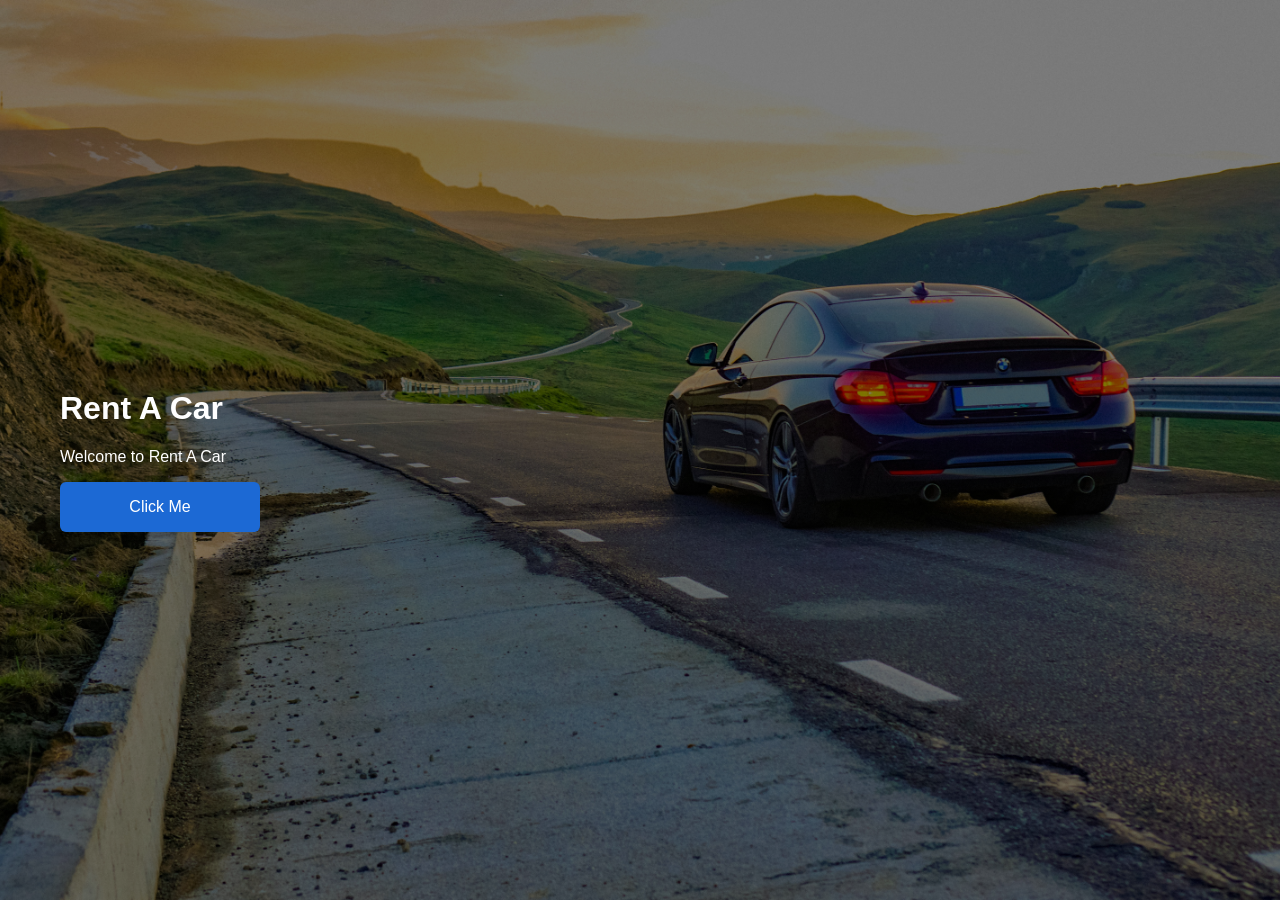
==== index.html @ 6e778a54 "Shtova faqen Rent A Car me wallpaper BMW" ====
<!DOCTYPE html>
<html lang="en">
<head>
    <meta charset="UTF-8">
    <meta name="viewport" content="width=device-width, initial-scale=1.0">
    <link rel="stylesheet" href="style.css">
    <title>Rent A Car</title>
</head>
<body>
    <div id="container">
        <div id="header"></div>

        <div id="content">
            <h1>Rent A Car</h1>
            <p>Welcome to Rent A Car</p>
        </div>

        <div id="footer">
            <button class="appointment-btn">Click Me</button>
        </div>
    </div>
</body>
</html>
---- style.css ----
* {
    box-sizing: border-box;
}

body {
    margin: 0;
    padding: 0;
    font-family: Arial, sans-serif;
}

#container {
    min-height: 100vh;
    display: flex;
    flex-direction: column;
    align-items: flex-start;   
    justify-content: center;   
    padding: 0 60px;
    color: white;

    background-image:
        linear-gradient(rgba(0, 0, 0, 0.5), rgba(0, 0, 0, 0.5)),
        url('bmw.jpg');
    background-size: cover;
    background-position: center;
    background-repeat: no-repeat;
    background-color: black;
}

.appointment-btn {
    background-color: #1c69d4;
    color: white;
    width: 200px;
    height: 50px;
    border: none;
    border-radius: 6px;
    font-size: 1rem;
    cursor: pointer;
}

.appointment-btn:hover {
    background-color: #1553a8;
}
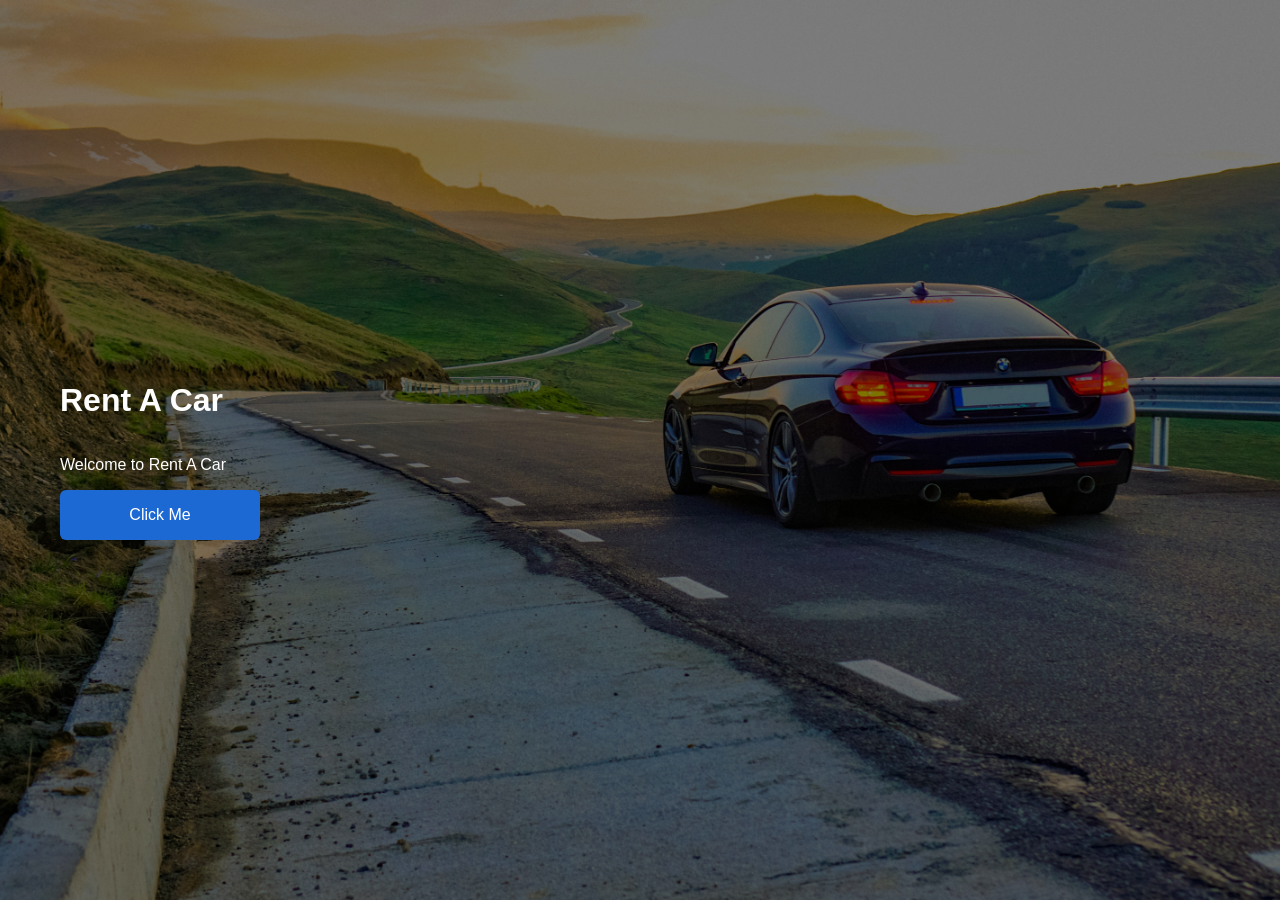
==== commit 81cf741c: "Shtova logon dhe faqet e plota" ====
--- a/index.html
+++ b/index.html
@@ -8,16 +8,10 @@
 </head>
 <body>
     <div id="container">
-        <div id="header"></div>
-
-        <div id="content">
-            <h1>Rent A Car</h1>
-            <p>Welcome to Rent A Car</p>
-        </div>
-
-        <div id="footer">
-            <button class="appointment-btn">Click Me</button>
-        </div>
+        <h1>Rent A Car</h1>
+        <p>Welcome to Rent A Car</p>
+        
+        <a href="cars.html" class="appointment-btn">Click Me</a>
     </div>
 </body>
 </html>
--- a/style.css
+++ b/style.css
@@ -8,18 +8,19 @@
     font-family: Arial, sans-serif;
 }
 
+/* ===== HOME ===== */
 #container {
     min-height: 100vh;
     display: flex;
     flex-direction: column;
-    align-items: flex-start;   
-    justify-content: center;   
+    align-items: flex-start;
+    justify-content: center;
     padding: 0 60px;
     color: white;
 
     background-image:
         linear-gradient(rgba(0, 0, 0, 0.5), rgba(0, 0, 0, 0.5)),
-        url('bmw.jpg');
+        url('/cars/bmw.jpg');
     background-size: cover;
     background-position: center;
     background-repeat: no-repeat;
@@ -27,16 +28,367 @@
 }
 
 .appointment-btn {
+    display: block;
     background-color: #1c69d4;
     color: white;
     width: 200px;
     height: 50px;
+    line-height: 50px;
+    text-align: center;
+    text-decoration: none;
+    border-radius: 6px;
+    font-size: 1rem;
+    cursor: pointer;
+}
+
+.appointment-btn:hover {
+    background-color: #1553a8;
+}
+
+/* ===== FAQET E BRENDSHME ===== */
+.page {
+    min-height: 100vh;
+    display: flex;
+    flex-direction: column;
+    background-color: #111;
+    color: white;
+}
+
+.page-content {
+    flex: 1;
+}
+
+/* ===== TOP BAR ===== */
+.topbar {
+    height: 80px;
+    padding: 0 40px;
+    display: flex;
+    align-items: center;
+    justify-content: space-between;
+    background-color: #000;
+    border-bottom: 1px solid #333;
+}
+
+.logo-img {
+    height: 45px;
+    display: block;
+}
+
+.topbar ul {
+    list-style: none;
+    margin: 0;
+    padding: 0;
+    display: flex;
+    gap: 30px;
+}
+
+.topbar ul a {
+    color: white;
+    text-decoration: none;
+    padding-bottom: 5px;
+    border-bottom: 2px solid transparent;
+    transition: 0.3s;
+}
+
+.topbar ul a:hover,
+.topbar ul a.active {
+    color: #1c69d4;
+    border-bottom: 2px solid #1c69d4;
+}
+
+/* ===== BOTTOM BAR ===== */
+.bottombar {
+    height: 70px;
+    display: flex;
+    align-items: center;
+    justify-content: center;
+    background-color: #000;
+    border-top: 1px solid #333;
+    color: #aaa;
+    font-size: 0.9rem;
+}
+
+.bottombar p {
+    margin: 0;
+}
+
+/* ===== TITULLI I SEKSIONIT ===== */
+.section-title {
+    text-align: center;
+    padding: 40px 20px 10px;
+}
+
+.section-title h2 {
+    margin: 0 0 8px;
+    font-size: 2rem;
+}
+
+.section-title p {
+    margin: 0;
+    color: #aaa;
+}
+
+/* ===== KARTELAT E MAKINAVE ===== */
+.cars-grid {
+    display: grid;
+    grid-template-columns: repeat(auto-fit, minmax(260px, 1fr));
+    gap: 25px;
+    padding: 30px 60px 50px;
+}
+
+.car-card {
+    background-color: #1a1a1a;
+    border: 1px solid #2a2a2a;
+    border-radius: 12px;
+    overflow: hidden;
+    transition: transform 0.3s, box-shadow 0.3s;
+}
+
+.car-card:hover {
+    transform: translateY(-6px);
+    box-shadow: 0 10px 25px rgba(28, 105, 212, 0.3);
+}
+
+.car-card img {
+    width: 100%;
+    height: 260px;
+    object-fit: cover;
+    display: block;
+}
+
+.car-card img[alt="BMW Series 4"] {
+    object-position: 75% 50%;
+}
+
+.car-body {
+    padding: 18px;
+}
+
+.car-body h3 {
+    margin: 0 0 6px;
+}
+
+.car-specs {
+    margin: 0 0 18px;
+    color: #aaa;
+    font-size: 0.9rem;
+}
+
+.car-bottom {
+    display: flex;
+    align-items: center;
+    justify-content: space-between;
+}
+
+.price {
+    font-size: 1.4rem;
+    font-weight: bold;
+    color: #1c69d4;
+}
+
+.price small {
+    font-size: 0.8rem;
+    color: #aaa;
+    font-weight: normal;
+}
+
+.car-btn {
+    background-color: #1c69d4;
+    color: white;
+    text-decoration: none;
+    padding: 10px 18px;
+    border-radius: 6px;
+    font-size: 0.95rem;
+    transition: 0.3s;
+}
+
+.car-btn:hover {
+    background-color: #1553a8;
+}
+
+/* ===== BANNER ===== */
+.banner {
+    height: 260px;
+    display: flex;
+    align-items: center;
+    justify-content: center;
+    text-align: center;
+    background-image:
+        linear-gradient(rgba(0, 0, 0, 0.6), rgba(0, 0, 0, 0.6)),
+        url('bmw.jpg');
+    background-size: cover;
+    background-position: center;
+}
+
+.banner-text h1 {
+    margin: 0 0 10px;
+    font-size: 2.5rem;
+}
+
+.banner-text p {
+    margin: 0;
+    color: #ccc;
+}
+
+/* ===== ABOUT ===== */
+.about-section {
+    display: flex;
+    align-items: center;
+    gap: 40px;
+    padding: 50px 60px;
+}
+
+.about-text {
+    flex: 1;
+}
+
+.about-text h2 {
+    margin-top: 0;
+    font-size: 1.8rem;
+}
+
+.about-text p {
+    color: #bbb;
+    line-height: 1.7;
+}
+
+.about-img {
+    flex: 1;
+    width: 50%;
+    height: 300px;
+    object-fit: cover;
+    object-position: center 60%;
+    border-radius: 12px;
+}
+
+.stats {
+    display: grid;
+    grid-template-columns: repeat(auto-fit, minmax(150px, 1fr));
+    gap: 20px;
+    padding: 30px 60px;
+    background-color: #0a0a0a;
+    text-align: center;
+}
+
+.stat h3 {
+    margin: 0 0 5px;
+    font-size: 2rem;
+    color: #1c69d4;
+}
+
+.stat p {
+    margin: 0;
+    color: #aaa;
+}
+
+.features {
+    display: grid;
+    grid-template-columns: repeat(auto-fit, minmax(240px, 1fr));
+    gap: 25px;
+    padding: 20px 60px 50px;
+}
+
+.feature {
+    background-color: #1a1a1a;
+    border: 1px solid #2a2a2a;
+    border-radius: 12px;
+    padding: 25px;
+    transition: transform 0.3s;
+}
+
+.feature:hover {
+    transform: translateY(-5px);
+}
+
+.feature h3 {
+    margin-top: 0;
+    color: #1c69d4;
+}
+
+.feature p {
+    margin: 0;
+    color: #bbb;
+}
+
+/* ===== CONTACT ===== */
+.contact-wrap {
+    display: flex;
+    gap: 40px;
+    padding: 50px 60px;
+    flex-wrap: wrap;
+}
+
+.contact-info {
+    flex: 1;
+    min-width: 260px;
+    display: flex;
+    flex-direction: column;
+    gap: 15px;
+}
+
+.info-card {
+    background-color: #1a1a1a;
+    border: 1px solid #2a2a2a;
+    border-left: 4px solid #1c69d4;
+    border-radius: 8px;
+    padding: 18px 20px;
+}
+
+.info-card h3 {
+    margin: 0 0 6px;
+    font-size: 1rem;
+    color: #1c69d4;
+}
+
+.info-card p {
+    margin: 0;
+    color: #ddd;
+}
+
+.contact-form {
+    flex: 1.5;
+    min-width: 280px;
+    display: flex;
+    flex-direction: column;
+    gap: 12px;
+    background-color: #1a1a1a;
+    border: 1px solid #2a2a2a;
+    border-radius: 12px;
+    padding: 30px;
+}
+
+.contact-form h2 {
+    margin: 0 0 10px;
+}
+
+.contact-form input,
+.contact-form textarea {
+    padding: 12px;
+    border: 1px solid #333;
+    border-radius: 6px;
+    background-color: #000;
+    color: white;
+    font-size: 1rem;
+    font-family: Arial, sans-serif;
+}
+
+.contact-form input:focus,
+.contact-form textarea:focus {
+    outline: none;
+    border-color: #1c69d4;
+}
+
+.form-btn {
+    background-color: #1c69d4;
+    color: white;
+    height: 48px;
     border: none;
     border-radius: 6px;
     font-size: 1rem;
     cursor: pointer;
-}
-
-.appointment-btn:hover {
+    transition: 0.3s;
+}
+
+.form-btn:hover {
     background-color: #1553a8;
 }
